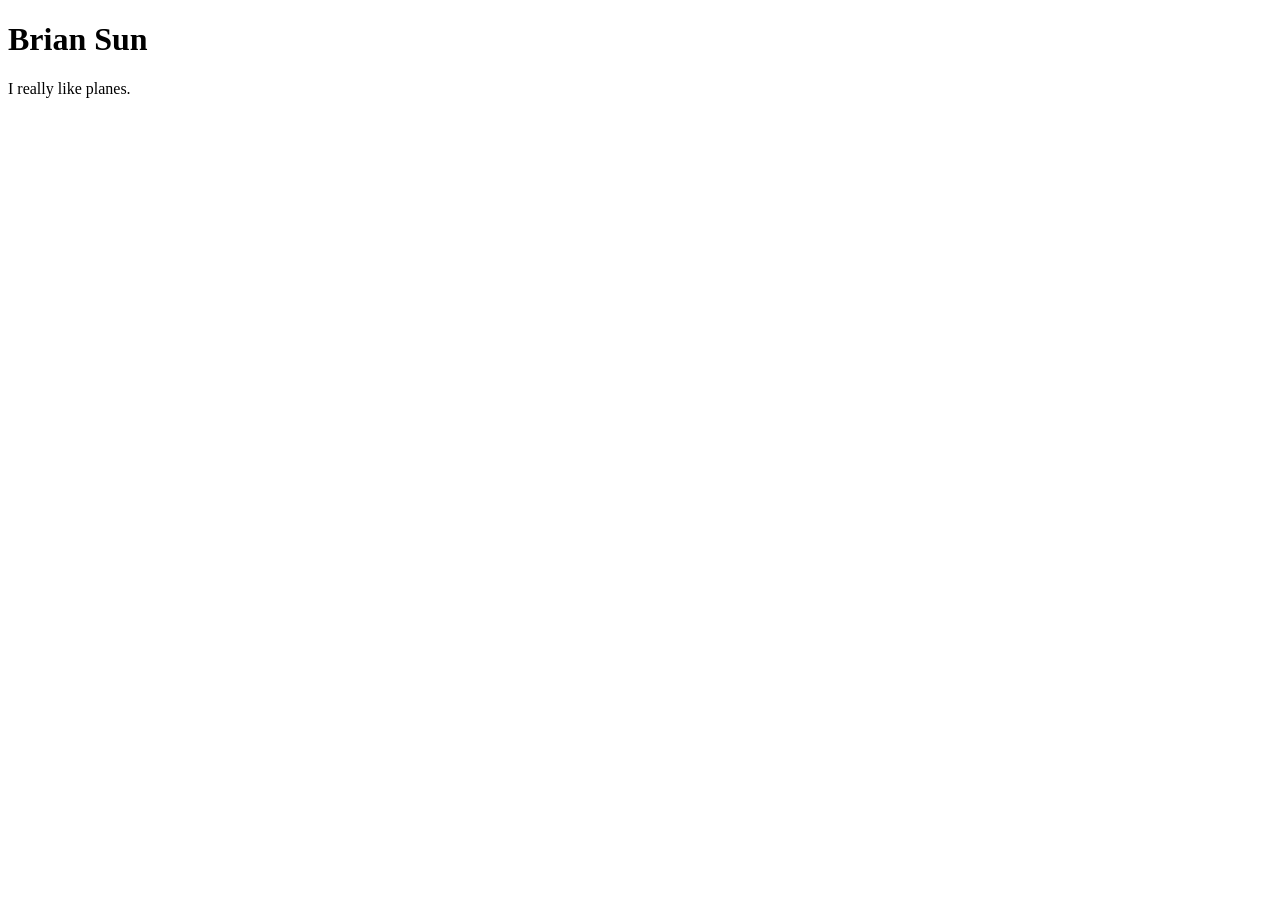
==== index.html @ 1941dbed "Create index.html Created initial html webpage." ====
<!DOCTYPE html>
<html lang="en">
<head>
    <meta charset="UTF-8">
    <meta name="viewport" content="width=device-width, initial-scale=1.0">
    <title>Brian Sun: Personal site and portfolio</title>
    <h1>Brian Sun</h1>
        <p>I really like planes.</p>
</head>
<body>
    
</body>
</html>
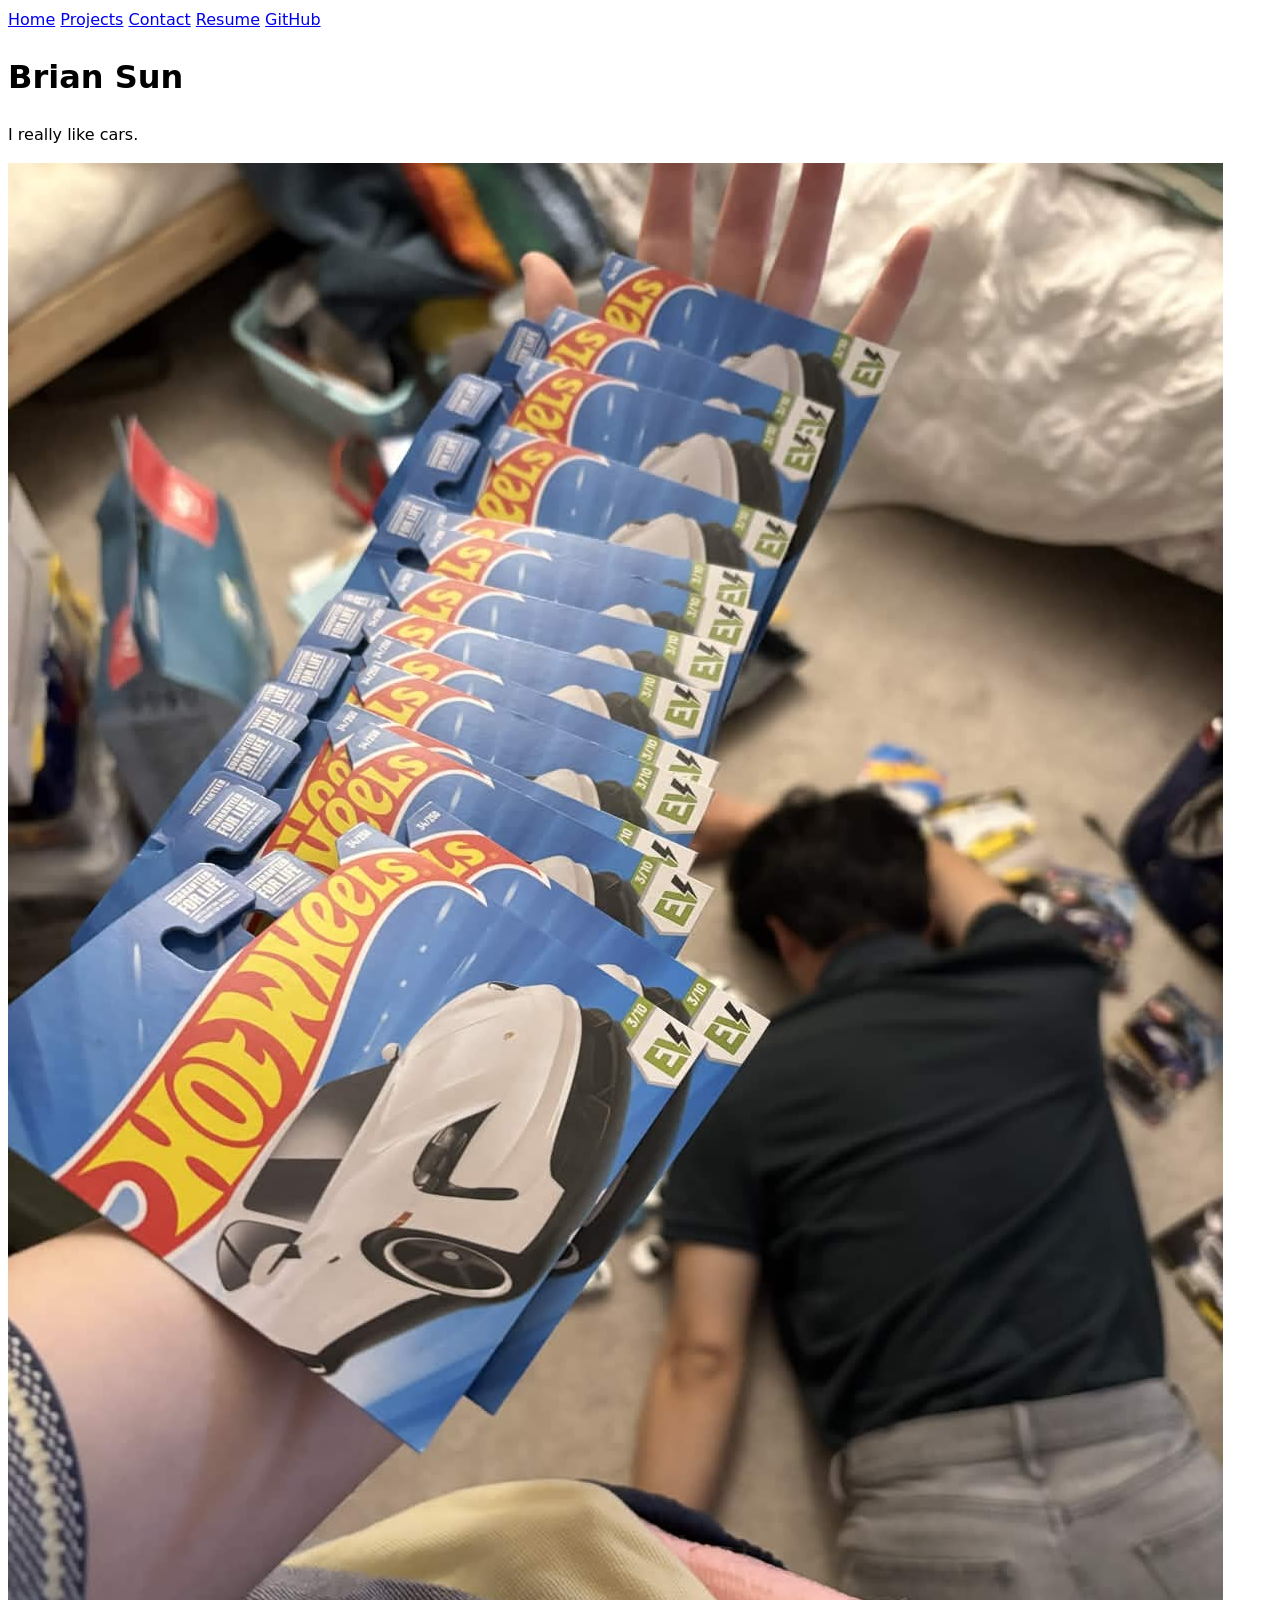
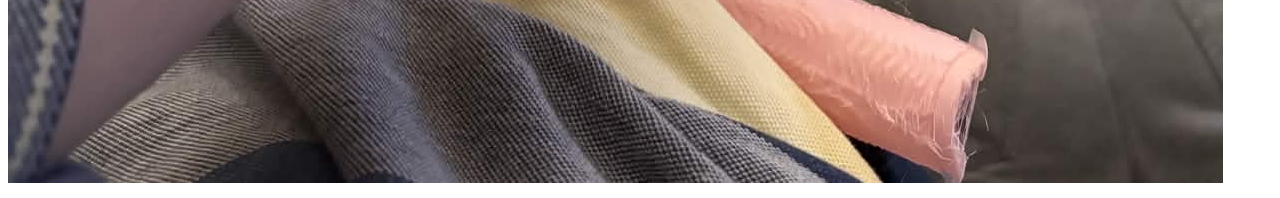
==== commit ff13f07e: "Completed Lab 1" ====
--- a/index.html
+++ b/index.html
@@ -3,11 +3,23 @@
 <head>
     <meta charset="UTF-8">
     <meta name="viewport" content="width=device-width, initial-scale=1.0">
+
+    <nav>
+        <a href="index.html">Home</a>
+        <a href="projects/index.html">Projects</a>
+        <a href="contact/index.html">Contact</a>
+        <a href="resume.html">Resume</a>
+        <a href="https://github.com/sunBrian-UCSD" target="_blank">GitHub</a>
+    </nav>
+
     <title>Brian Sun: Personal site and portfolio</title>
     <h1>Brian Sun</h1>
-        <p>I really like planes.</p>
+        <p>I really like cars.</p>
+    
+    <link rel="stylesheet" href="style.css">
+
 </head>
 <body>
-    
+    <img src="images/IMG_9116.jpg" alt="Hotwheels Porsche Taycan band spread.">
 </body>
 </html>
--- a/style.css
+++ b/style.css
@@ -0,0 +1,11 @@
+body {
+  /* Set line height to 1.5 times the font size
+	   and use the OS’s UI font as the website font
+	 */
+  font: 100%/1.5 system-ui;
+}
+
+img {
+    max-width: 100%;
+    height: auto;
+}
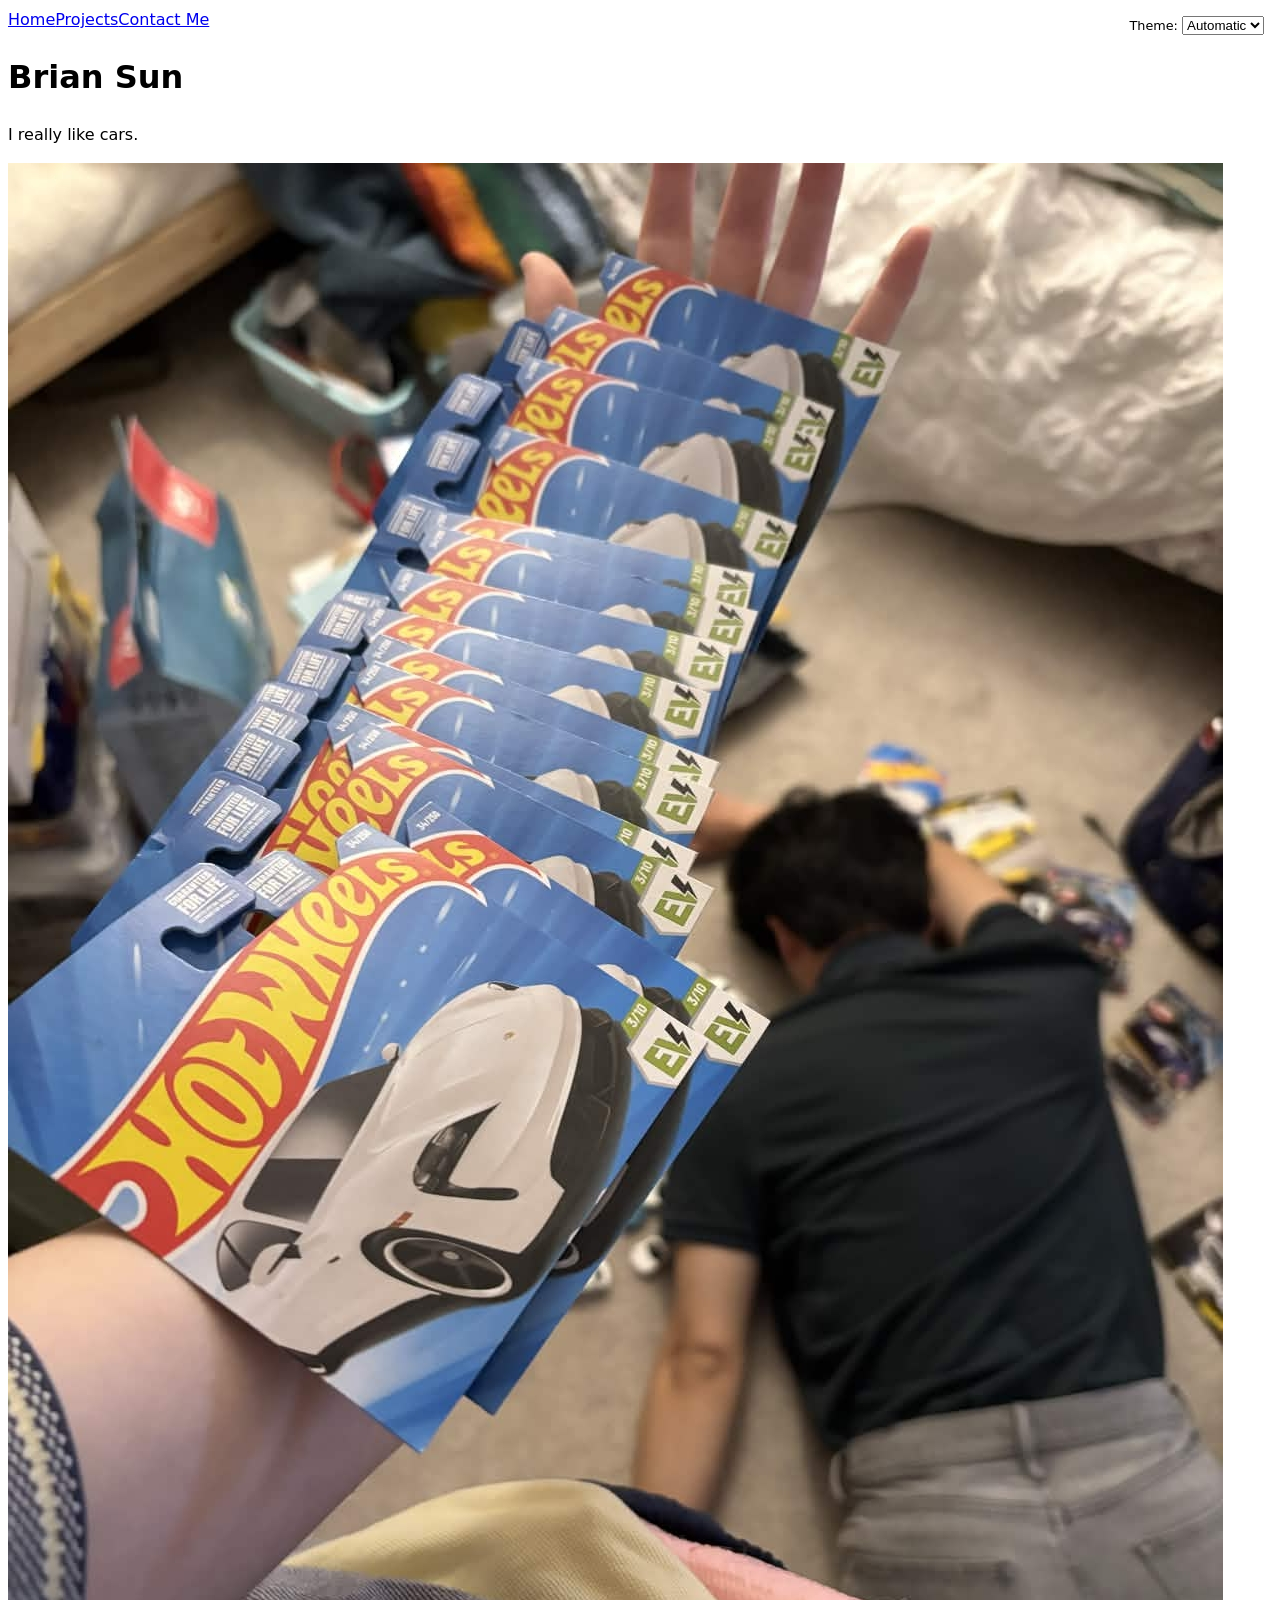
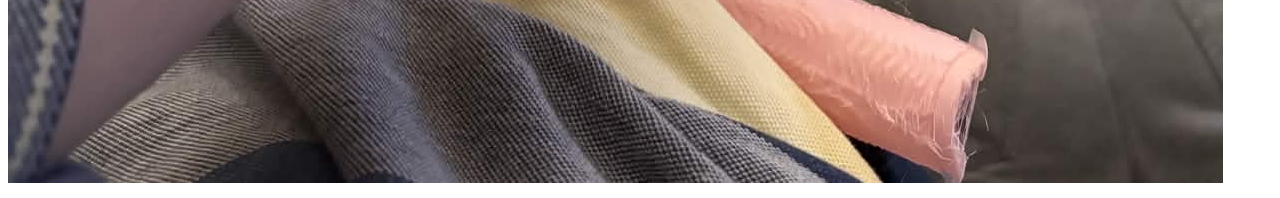
==== commit 5ef13785: "Lab 3 Javascript functionality and CSS code" ====
--- a/index.html
+++ b/index.html
@@ -3,23 +3,20 @@
 <head>
     <meta charset="UTF-8">
     <meta name="viewport" content="width=device-width, initial-scale=1.0">
+    <link rel="stylesheet" href="style.css">
+    <script type="module" src="global.js"></script>
 
-    <nav>
-        <a href="index.html">Home</a>
-        <a href="projects/index.html">Projects</a>
-        <a href="contact/index.html">Contact</a>
-        <a href="resume.html">Resume</a>
-        <a href="https://github.com/sunBrian-UCSD" target="_blank">GitHub</a>
-    </nav>
 
     <title>Brian Sun: Personal site and portfolio</title>
     <h1>Brian Sun</h1>
         <p>I really like cars.</p>
-    
-    <link rel="stylesheet" href="style.css">
 
 </head>
 <body>
     <img src="images/IMG_9116.jpg" alt="Hotwheels Porsche Taycan band spread.">
+
+    
+    
 </body>
-</html>+</html>
+
--- a/style.css
+++ b/style.css
@@ -1,11 +1,25 @@
+:root {
+  color-scheme: light dark;
+}
+
 body {
-  /* Set line height to 1.5 times the font size
-	   and use the OS’s UI font as the website font
-	 */
   font: 100%/1.5 system-ui;
+  background-color: canvas;
+  color: canvastext;
 }
 
 img {
     max-width: 100%;
     height: auto;
-}+}
+
+nav {
+  --border-color: oklch(50% 10% 200 / 40%);
+}
+
+.color-scheme {
+  position: absolute;
+  top: 1rem;
+  right: 1rem;
+  font-size: 80%;
+}
